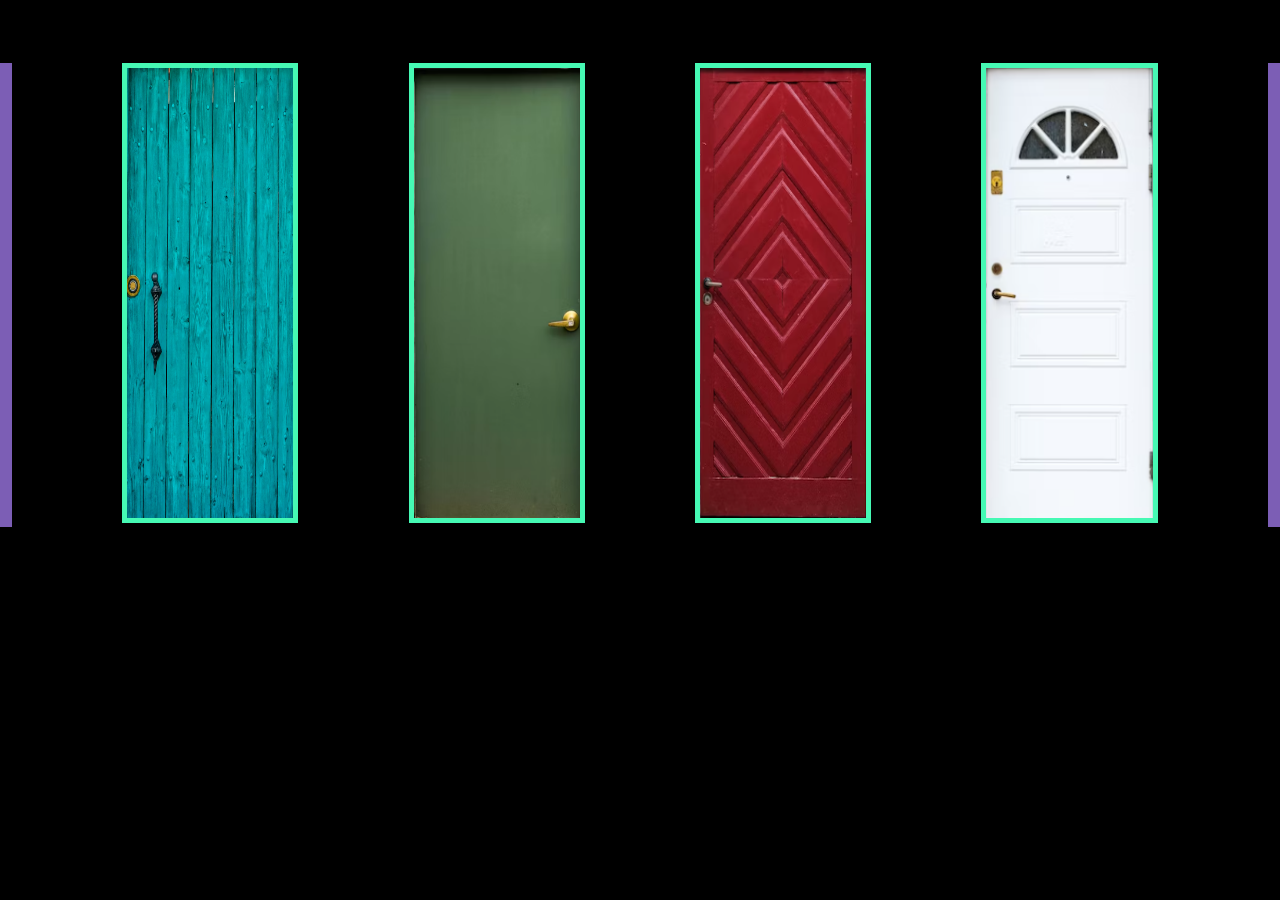
==== about.html @ 72659ff2 "Added images to home page" ====
<!DOCTYPE html>
<html lang="en">
<head>
    <meta charset="UTF-8">
    <meta http-equiv="X-UA-Compatible" content="IE=edge">
    <meta name="viewport" content="width=device-width, initial-scale=1.0">
    <link rel="stylesheet" href="style.css">
    <title>About Me</title>
</head>
<body>
    <div class="aboutboxes">
        <div class="abox1">

        </div>
    <div class="abox2">
            
        </div>
        <div class="abox3">

        </div>
    <div class="abox4">
                        
        </div>
    </div>
    <div class="doors">
        <div class="door1">
          <a href="personal.html">
            <img src="images/blue-door.png" alt="Blue Door">
          </a> 
        </div>
        <div class="door2">
          <a href="english.html">
            <img src="images/Green-door.png" alt="Green Door">
          </a>
        </div>
        <div class="door3">
          <a href="Web1.html">
            <img src="images/red-door.png" alt="Red Door">
          </a>
        </div>
        <div class="door4">
          <a href="web2.html">
            <img src="images/white-door.png" alt="White Door">
          </a>
        </div>
      </div>
</body>
</html>
---- style.css ----
body{
    background-color: black;   
    margin: 0%;
    border-left: #7C5EB5 solid 1vw;
    border-right: #7C5EB5 solid 1vw;
}
.indexboxes{
    flex-wrap: wrap;
    display: flex;
    margin-top: 3%;
    margin-left: 5%;
    font-family:'Trebuchet MS', 'Lucida Sans Unicode', 'Lucida Grande', 'Lucida Sans', Arial, sans-serif;
}
.ibox1{
    font-size: 3vh;
    padding-left: 3%;
    padding-right: 2%;
    margin-bottom: 5%;
    background-color: #31FFAF;
    width: 45%;
}
.box1-2{
    display: flex;
}
.ibox2{
    width: 45%;   
    flex-wrap: wrap;
    display: flex;
}
.ibox2 img{
    flex-wrap: wrap;
    display: flex;
    height: 25vh;
    width: 22vw;
    margin-left: 25%;
}
.ibox3{
    font-size: 3vh;
    padding-left: 3%;
    padding-right: 2%;
    margin-bottom: 5%;
    background-color: #31FFAF;
    width: 45%;
    height: 30vh;

}
.box3-4{
display: flex;
}
.ibox4{
    width: 45%;
    flex-wrap: wrap;
    display: flex;
}
.ibox4 img{
    flex-wrap: wrap;
    display: flex;
    height: 30vh;
    width: 22vw;
    margin-left: 25%;
}
.ibox5{
    width: 45%;
    font-size: 3vh;
    padding-left: 3%;
    padding-right: 2%;
    margin-bottom: 5%;
    background-color: #31FFAF;
    height: 25vh;
}
.box5-6{
    display: flex;
}
.ibox6{
    width: 45%;   
    flex-wrap: wrap;
    display: flex;
}
.ibox6 img{
    flex-wrap: wrap;
    display: flex;
    height: 25vh;
    width: 22vw;
    margin-left: 25%;
}
header{
    color: #46f9b4;
    background-image: url(/images/hero1.jpg);
    text-align: center;
    padding: 15%;
    background-position: center;
    background-size: cover;
    font-size: 5vh;
    font-family:'Trebuchet MS', 'Lucida Sans Unicode', 'Lucida Grande', 'Lucida Sans', Arial, sans-serif;
    text-shadow: #7C5EB5 10px 10px 25px;
}
.otherboxes{
    margin-top: 3%;
    flex-direction: row;
    flex-wrap: wrap;
    display: flex;
    justify-content: space-evenly;
    text-align: center;
    color: #46f9b4;
}
.pick{
    background-color: #4A50AB;
    font-size: 3vh;
    width: 25%;
}
.toggle{
    background-color: #4A50AB;
    font-size: 3vh;
    width: 25%;
}
.End{
    background-color: #4A50AB;
    width: 25%;
}
.End:hover{
    background-color: #575ec1;
}
.End a{
    color: #46f9b4;
    text-decoration: none;
    font-size: 3vh;
    text-align: center;
}
.doors{
    flex-direction: row;
    flex-wrap: wrap;
    display: flex;
    justify-content: space-evenly;
    margin-top: 5%;
}
.doors img{
    border: #46f9b4 solid 5px;
    width: 13vw;
    height: 50vh;
}
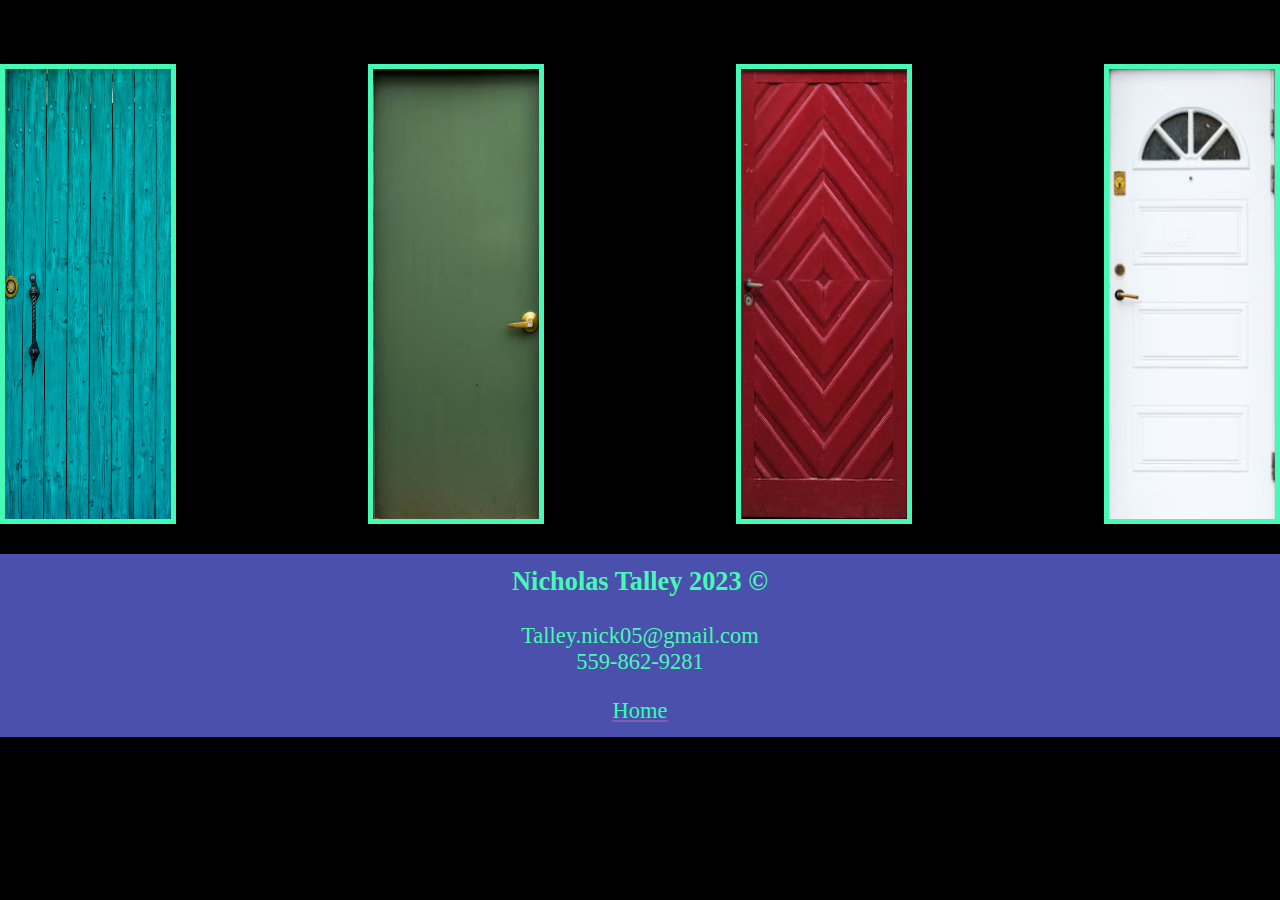
==== commit 5e477691: "Added content and footers" ====
--- a/about.html
+++ b/about.html
@@ -24,7 +24,7 @@
     </div>
     <div class="doors">
         <div class="door1">
-          <a href="personal.html">
+          <a href="resume.html">
             <img src="images/blue-door.png" alt="Blue Door">
           </a> 
         </div>
@@ -44,5 +44,11 @@
           </a>
         </div>
       </div>
+      <footer>
+        <h3>Nicholas Talley 2023 &copy</h3>
+        <p>Talley.nick05@gmail.com <br>
+          559-862-9281</p>
+        <a href="index.html">Home</a>
+      </footer>
 </body>
 </html>--- a/style.css
+++ b/style.css
@@ -1,17 +1,103 @@
 body{
     background-color: black;   
     margin: 0%;
-    border-left: #7C5EB5 solid 1vw;
-    border-right: #7C5EB5 solid 1vw;
+}
+#particles-js{
+     z-index: -1;
+    position: fixed;
+    top: 0;
+    left: 0;
+    height: 100%;
+    width: 100%;
 }
 .indexboxes{
     flex-wrap: wrap;
     display: flex;
     margin-top: 3%;
-    margin-left: 5%;
     font-family:'Trebuchet MS', 'Lucida Sans Unicode', 'Lucida Grande', 'Lucida Sans', Arial, sans-serif;
 }
 .ibox1{
+    font-size: 6vh;
+    padding-left: 3vw;
+    padding-right: 2vw;
+    margin-bottom: 5%;
+    background-color: #31FFAF;
+    width: 45vw;
+}
+.box1-2{
+    max-height: 40%;
+    display: flex;
+}
+.ibox2{
+    width: 45%;   
+    flex-wrap: wrap;
+    display: flex;
+}
+.ibox2 img{
+    flex-wrap: wrap;
+    display: flex;
+    width: 30vw;
+    margin-left: 8vw;
+    margin-bottom:10%;
+}
+.ibox3{
+    font-size: 4vh;
+    padding-left: 3vw;
+    padding-right: 2vw;
+    margin-bottom: 5%;
+    background-color: #31FFAF;
+    width: 45vw;
+
+}
+.box3-4{
+display: flex;
+height: 40%;
+}
+.ibox4{
+    width: 45%;
+    flex-wrap: wrap;
+    display: flex;
+}
+.ibox4 img{
+    margin-bottom:10% ;
+    flex-wrap: wrap;
+    display: flex;
+    width: 30vw;
+    margin-left: 8vw;
+}
+.ibox5{
+    width: 45vw;
+    font-size: 4.5vh;
+    padding-left: 3vw;
+    padding-right: 2vw;
+    margin-bottom: 5%;
+    background-color: #31FFAF;
+    width: 45vw;
+}
+.box5-6{
+    display: flex;
+    height: 40%;
+}
+.ibox6{
+    width: 45%;   
+    flex-wrap: wrap;
+    display: flex;
+}
+.ibox6 img{
+    margin-bottom:10% ;
+    flex-wrap: wrap;
+    display: flex;
+    width: 30vw;
+    margin-left: 8vw;
+}
+.englishboxes{
+    flex-wrap: wrap;
+    display: flex;
+    margin-top: 3%;
+    font-family:'Trebuchet MS', 'Lucida Sans Unicode', 'Lucida Grande', 'Lucida Sans', Arial, sans-serif;
+}
+.egbox1{
+    padding-top: 1%;
     font-size: 3vh;
     padding-left: 3%;
     padding-right: 2%;
@@ -19,75 +105,27 @@
     background-color: #31FFAF;
     width: 45%;
 }
-.box1-2{
-    display: flex;
-}
-.ibox2{
+.eg1-2{
+    display: flex;
+    height: 40%;
+}
+.egbox2{
     width: 45%;   
     flex-wrap: wrap;
     display: flex;
 }
-.ibox2 img{
-    flex-wrap: wrap;
-    display: flex;
-    height: 25vh;
-    width: 22vw;
-    margin-left: 25%;
-}
-.ibox3{
-    font-size: 3vh;
-    padding-left: 3%;
-    padding-right: 2%;
-    margin-bottom: 5%;
-    background-color: #31FFAF;
+.egbox2 img{
+    flex-wrap: wrap;
+    display: flex;
     width: 45%;
-    height: 30vh;
-
-}
-.box3-4{
-display: flex;
-}
-.ibox4{
-    width: 45%;
-    flex-wrap: wrap;
-    display: flex;
-}
-.ibox4 img{
-    flex-wrap: wrap;
-    display: flex;
-    height: 30vh;
-    width: 22vw;
-    margin-left: 25%;
-}
-.ibox5{
-    width: 45%;
-    font-size: 3vh;
-    padding-left: 3%;
-    padding-right: 2%;
-    margin-bottom: 5%;
-    background-color: #31FFAF;
-    height: 25vh;
-}
-.box5-6{
-    display: flex;
-}
-.ibox6{
-    width: 45%;   
-    flex-wrap: wrap;
-    display: flex;
-}
-.ibox6 img{
-    flex-wrap: wrap;
-    display: flex;
-    height: 25vh;
-    width: 22vw;
-    margin-left: 25%;
-}
-header{
+    margin-left: 6.3vw;
+}
+.header1{
     color: #46f9b4;
     background-image: url(/images/hero1.jpg);
     text-align: center;
     padding: 15%;
+    height: 45vh;
     background-position: center;
     background-size: cover;
     font-size: 5vh;
@@ -99,9 +137,10 @@
     flex-direction: row;
     flex-wrap: wrap;
     display: flex;
-    justify-content: space-evenly;
-    text-align: center;
-    color: #46f9b4;
+    justify-content: space-between;
+    text-align: center;
+    color: #46f9b4;
+    font-family:'Trebuchet MS', 'Lucida Sans Unicode', 'Lucida Grande', 'Lucida Sans', Arial, sans-serif;
 }
 .pick{
     background-color: #4A50AB;
@@ -130,11 +169,33 @@
     flex-direction: row;
     flex-wrap: wrap;
     display: flex;
-    justify-content: space-evenly;
+    justify-content: space-between;
     margin-top: 5%;
 }
 .doors img{
     border: #46f9b4 solid 5px;
     width: 13vw;
     height: 50vh;
+}
+.all{
+    width: 87.5%;
+    margin-left: 6.25%;
+}
+footer{
+    background-color: #4A50AB;
+    padding-bottom: 1%;
+    margin-top: 2%;
+    color: #46f9b4;
+    font-size: 2.5vh;
+    text-align: center;
+}
+footer h3{
+    padding-top: 1%;
+}
+footer a{
+    text-decoration: underline #7C5EB5;
+    color: #31FFAF;
+}
+footer a:hover{
+    color: #b4ffe2;
 }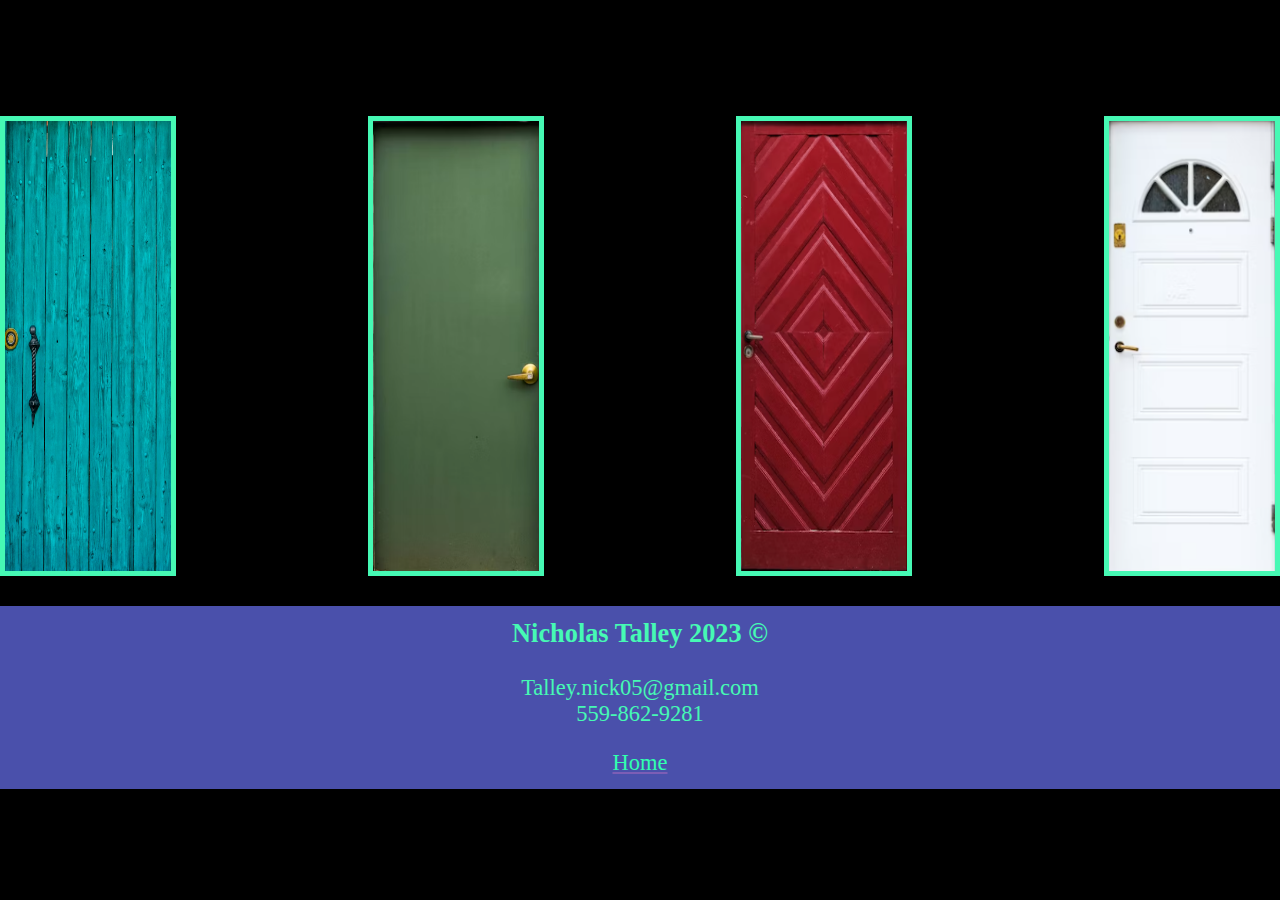
==== commit 34b16efc: "Added more html to most pages" ====
--- a/about.html
+++ b/about.html
@@ -9,19 +9,23 @@
 </head>
 <body>
     <div class="aboutboxes">
+      <div class="a1-2">
         <div class="abox1">
-
+          <p></p>
         </div>
     <div class="abox2">
-            
+            <img src="" alt="">
         </div>
+      </div>
+      <div class="a3-4">
         <div class="abox3">
-
+          <img src="" alt="">
         </div>
     <div class="abox4">
-                        
+          <p></p>    
         </div>
     </div>
+  </div>
     <div class="doors">
         <div class="door1">
           <a href="resume.html">
--- a/style.css
+++ b/style.css
@@ -10,7 +10,7 @@
     height: 100%;
     width: 100%;
 }
-.indexboxes{
+.indexboxes{ 
     flex-wrap: wrap;
     display: flex;
     margin-top: 3%;
@@ -121,6 +121,7 @@
     margin-left: 6.3vw;
 }
 .header1{
+    opacity: .9;
     color: #46f9b4;
     background-image: url(/images/hero1.jpg);
     text-align: center;
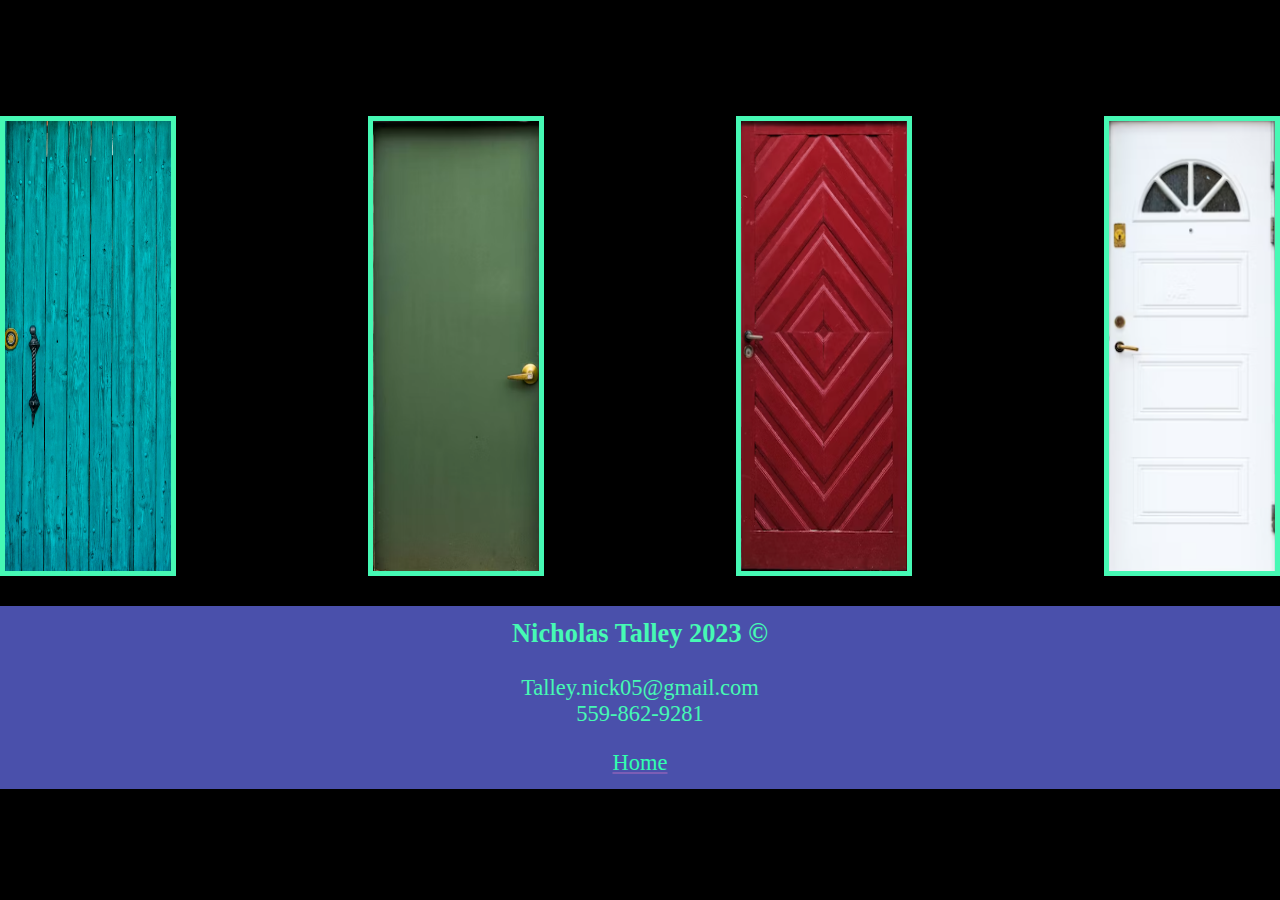
==== commit c2c479e1: "Added background effects to all pages" ====
--- a/about.html
+++ b/about.html
@@ -5,9 +5,11 @@
     <meta http-equiv="X-UA-Compatible" content="IE=edge">
     <meta name="viewport" content="width=device-width, initial-scale=1.0">
     <link rel="stylesheet" href="style.css">
+    <script src="https://cdn.jsdelivr.net/particles.js/2.0.0/particles.min.js"></script>
     <title>About Me</title>
 </head>
 <body>
+  <div id="particles-js"></div>
     <div class="aboutboxes">
       <div class="a1-2">
         <div class="abox1">
@@ -54,5 +56,6 @@
           559-862-9281</p>
         <a href="index.html">Home</a>
       </footer>
+      <script src="app.js"></script>
 </body>
 </html>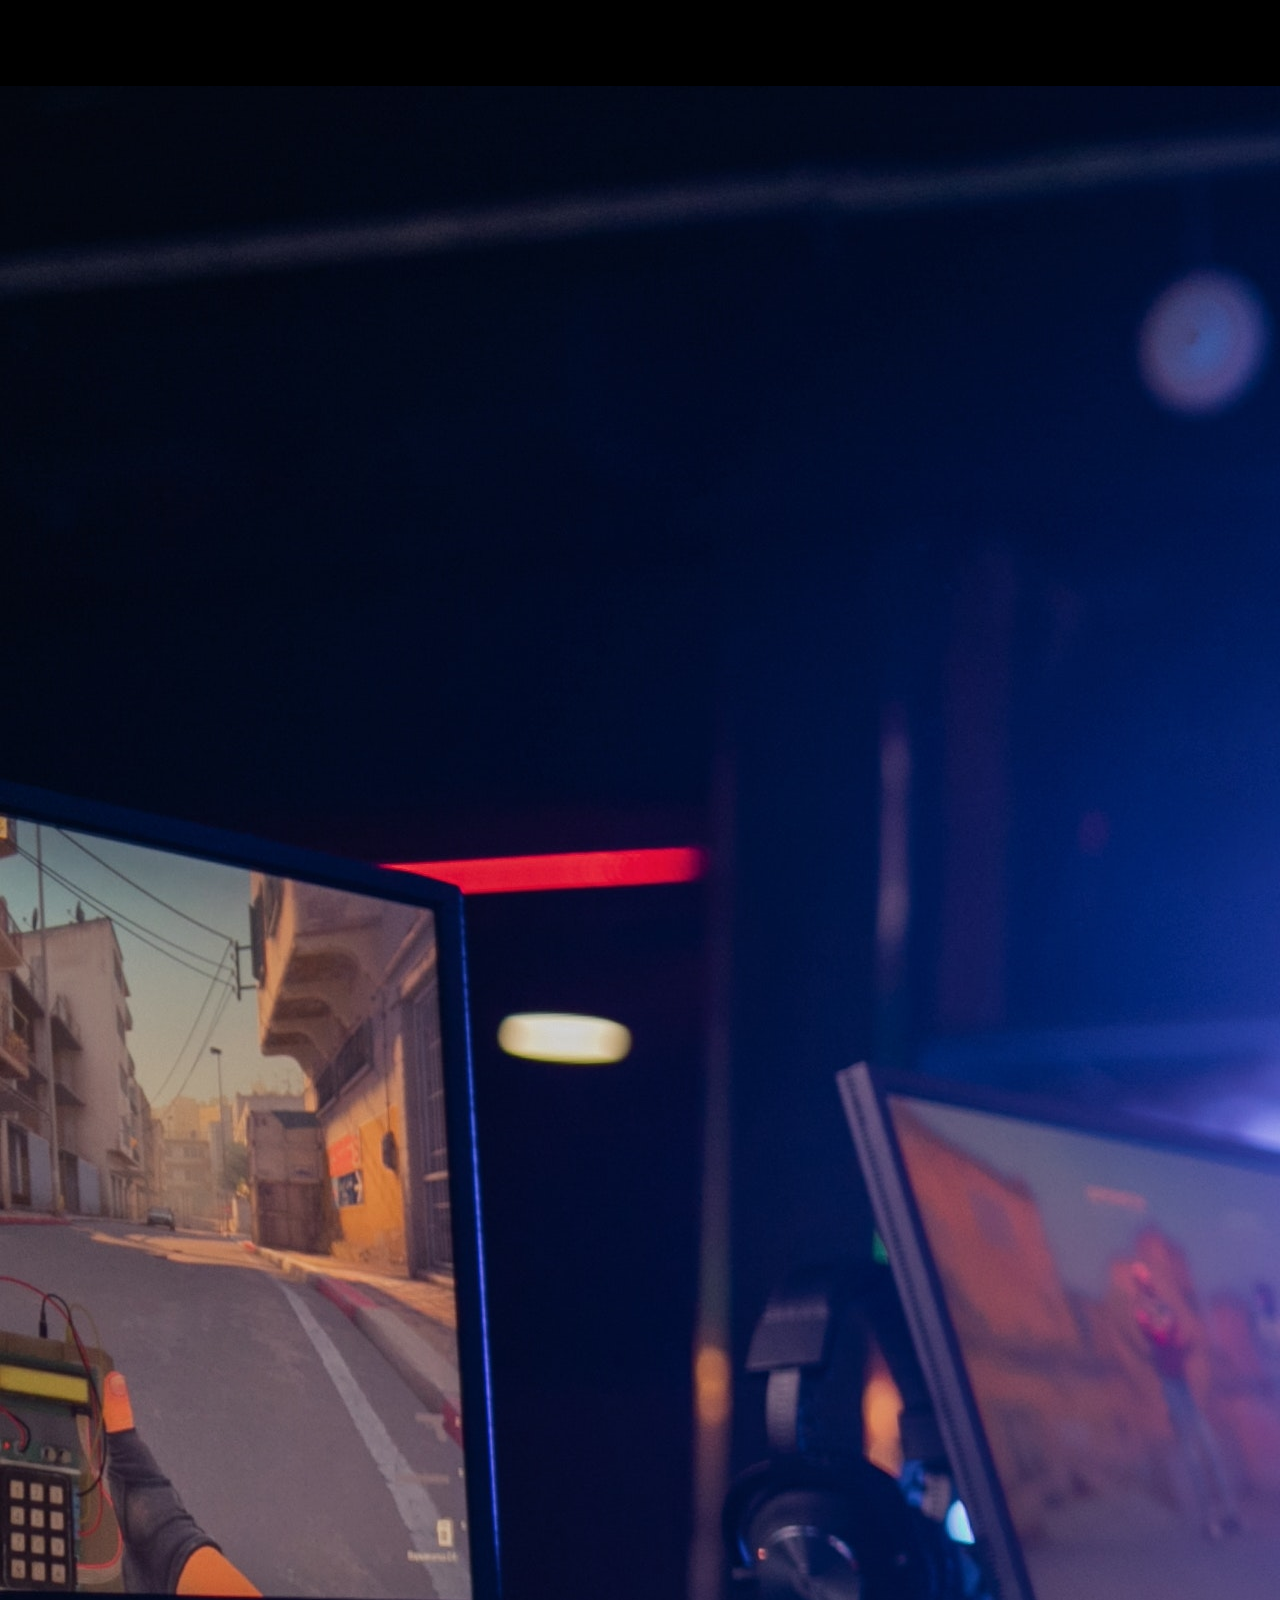
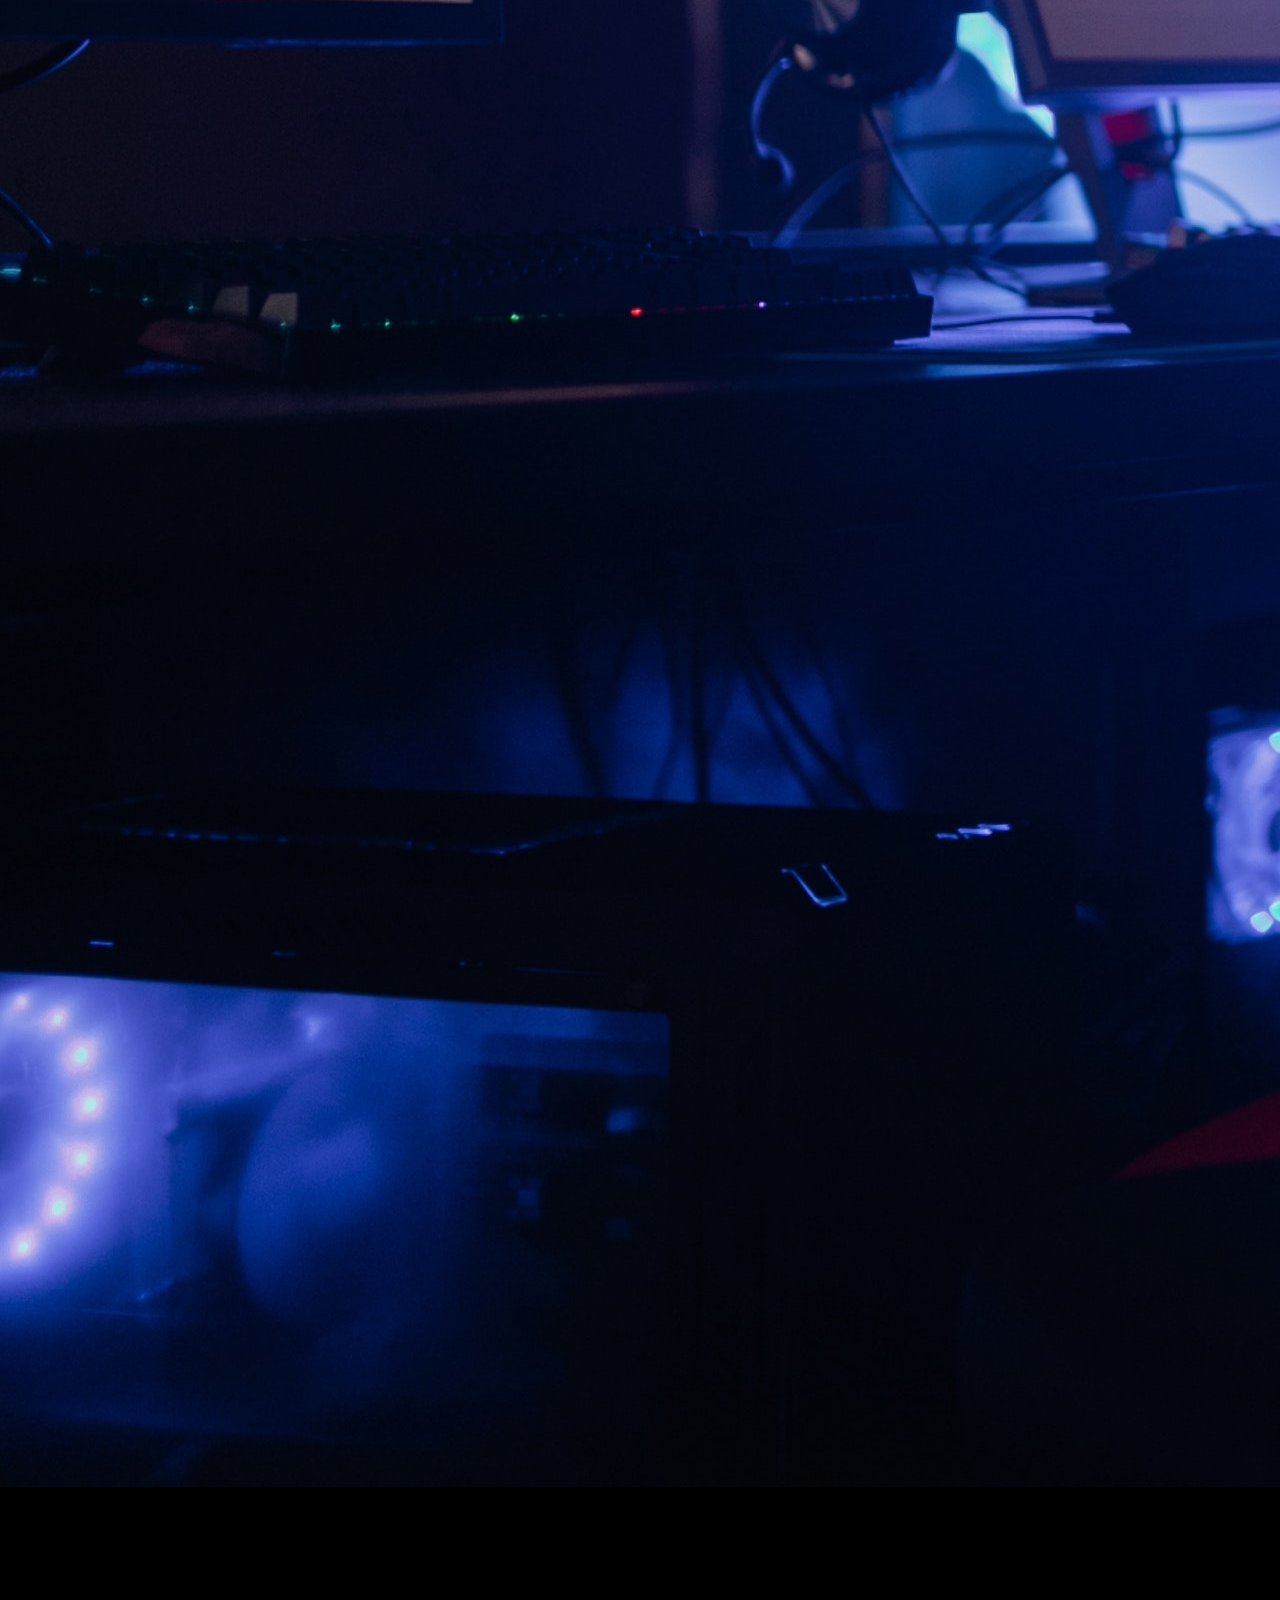
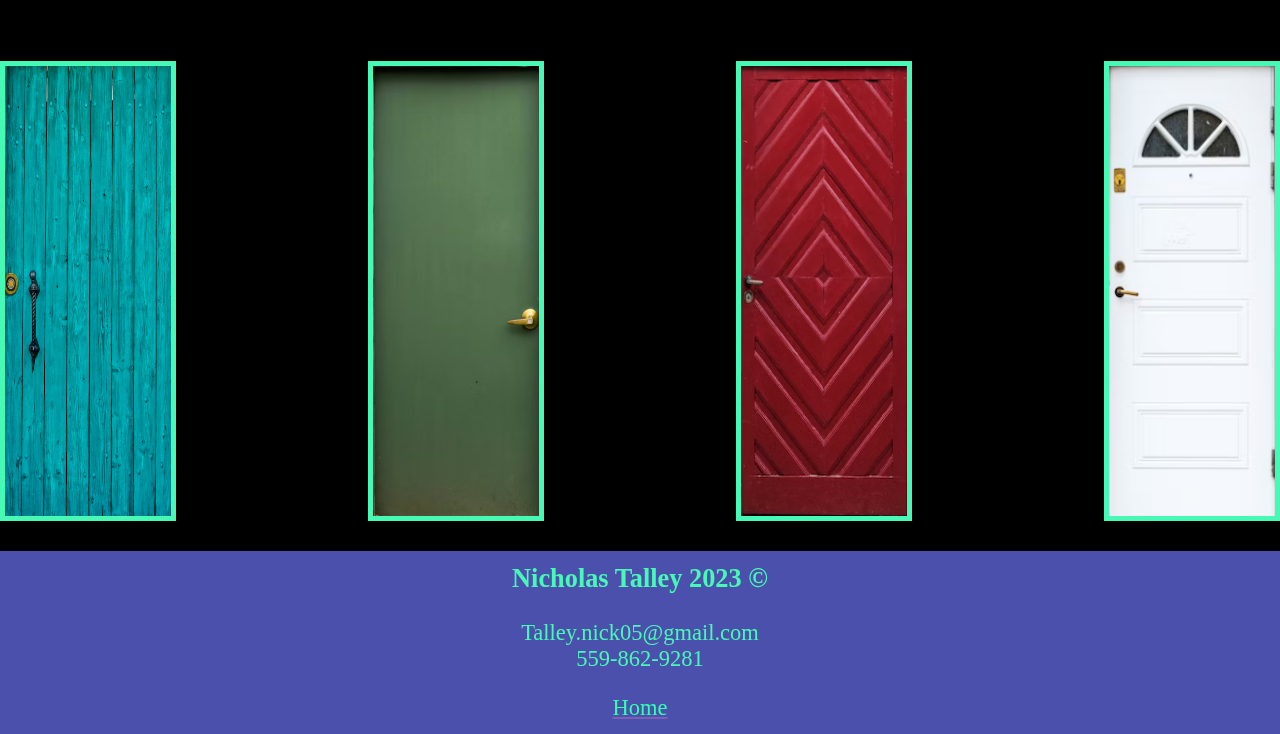
==== commit 2c6eae23: "Added text and pictures" ====
--- a/about.html
+++ b/about.html
@@ -1,61 +1,82 @@
 <!DOCTYPE html>
 <html lang="en">
-<head>
-    <meta charset="UTF-8">
-    <meta http-equiv="X-UA-Compatible" content="IE=edge">
-    <meta name="viewport" content="width=device-width, initial-scale=1.0">
-    <link rel="stylesheet" href="style.css">
+  <head>
+    <meta charset="UTF-8" />
+    <meta http-equiv="X-UA-Compatible" content="IE=edge" />
+    <meta name="viewport" content="width=device-width, initial-scale=1.0" />
+    <link rel="stylesheet" href="style.css" />
     <script src="https://cdn.jsdelivr.net/particles.js/2.0.0/particles.min.js"></script>
     <title>About Me</title>
-</head>
-<body>
-  <div id="particles-js"></div>
+  </head>
+  <body>
+    <div id="particles-js"></div>
     <div class="aboutboxes">
       <div class="a1-2">
         <div class="abox1">
-          <p></p>
+          <p>
+            Hobbies: In my spare time I like to play video games and relax at
+            home. I play a variety of game genres from platformers, FPS, and
+            adventure games. This hobby has played a big part in my life and has
+            inspired me to pursue it as a career. For as long as I could
+            remember I have wanted to work in game development in some way. This
+            could be programming, working on the art for them or even doing the
+            music.
+          </p>
         </div>
-    <div class="abox2">
-            <img src="" alt="">
+        <div class="abox2">
+          <img src="/images/gaming.jpg" alt="" />
         </div>
       </div>
       <div class="a3-4">
         <div class="abox3">
-          <img src="" alt="">
+          <img src="" alt="" />
         </div>
-    <div class="abox4">
-          <p></p>    
-        </div>
-    </div>
-  </div>
-    <div class="doors">
-        <div class="door1">
-          <a href="resume.html">
-            <img src="images/blue-door.png" alt="Blue Door">
-          </a> 
-        </div>
-        <div class="door2">
-          <a href="english.html">
-            <img src="images/Green-door.png" alt="Green Door">
-          </a>
-        </div>
-        <div class="door3">
-          <a href="Web1.html">
-            <img src="images/red-door.png" alt="Red Door">
-          </a>
-        </div>
-        <div class="door4">
-          <a href="web2.html">
-            <img src="images/white-door.png" alt="White Door">
-          </a>
+        <div class="abox4">
+          <p>
+            Other interests: Along with playing video games, I also enjoy
+            comics, art, and music. I have always been a fan of comic books and
+            most superhero media, including games, movies, and the books
+            themselves. As for art, I enjoy making pixel art and pencil drawing
+            in my free time. One of my favorite pieces can be seen on the right.
+            More of my art can be seen on the personal projects page using this
+            link here. Aside from comics and art, I also make music at times. I
+            tend to focus on other hobbies more than music, because I tend to
+            make it when I have nothing else to do. With that being said, I
+            still enjoy all of these interests and hobbies.
+          </p>
         </div>
       </div>
-      <footer>
-        <h3>Nicholas Talley 2023 &copy</h3>
-        <p>Talley.nick05@gmail.com <br>
-          559-862-9281</p>
-        <a href="index.html">Home</a>
-      </footer>
-      <script src="app.js"></script>
-</body>
-</html>+    </div>
+    <div class="doors">
+      <div class="door1">
+        <a href="resume.html">
+          <img src="images/blue-door.png" alt="Blue Door" />
+        </a>
+      </div>
+      <div class="door2">
+        <a href="english.html">
+          <img src="images/Green-door.png" alt="Green Door" />
+        </a>
+      </div>
+      <div class="door3">
+        <a href="Web1.html">
+          <img src="images/red-door.png" alt="Red Door" />
+        </a>
+      </div>
+      <div class="door4">
+        <a href="web2.html">
+          <img src="images/white-door.png" alt="White Door" />
+        </a>
+      </div>
+    </div>
+    <footer>
+      <h3>Nicholas Talley 2023 &copy</h3>
+      <p>
+        Talley.nick05@gmail.com <br />
+        559-862-9281
+      </p>
+      <a href="index.html">Home</a>
+    </footer>
+    <script src="app.js"></script>
+  </body>
+</html>
--- a/style.css
+++ b/style.css
@@ -39,6 +39,7 @@
     width: 30vw;
     margin-left: 8vw;
     margin-bottom:10%;
+    border: solid #575ec1 2px;
 }
 .ibox3{
     font-size: 4vh;
@@ -64,6 +65,7 @@
     display: flex;
     width: 30vw;
     margin-left: 8vw;
+    border: solid #575ec1 2px;
 }
 .ibox5{
     width: 45vw;
@@ -89,13 +91,14 @@
     display: flex;
     width: 30vw;
     margin-left: 8vw;
+    border: solid #575ec1 2px;
 }
 .englishboxes{
-    flex-wrap: wrap;
-    display: flex;
-    margin-top: 3%;
-    font-family:'Trebuchet MS', 'Lucida Sans Unicode', 'Lucida Grande', 'Lucida Sans', Arial, sans-serif;
-}
+        flex-wrap: wrap;
+        display: flex;
+        margin-top: 3%;
+        font-family:'Trebuchet MS', 'Lucida Sans Unicode', 'Lucida Grande', 'Lucida Sans', Arial, sans-serif;
+    }
 .egbox1{
     padding-top: 1%;
     font-size: 3vh;
@@ -115,15 +118,269 @@
     display: flex;
 }
 .egbox2 img{
-    flex-wrap: wrap;
-    display: flex;
-    width: 45%;
-    margin-left: 6.3vw;
+    margin-bottom:10% ;
+    flex-wrap: wrap;
+    display: flex;
+    width: 35vw;
+    margin-left: 21%;
+    border: #575ec1 solid 3px;
+}
+.egbox3{
+    font-size: 3vh;
+    padding-left: 3%;
+    padding-right: 2%;
+    margin-bottom: 5%;
+    background-color: #31FFAF;
+    width: 45%;
+}
+.egbox4{
+    width: 45%;
+    flex-wrap: wrap;
+    display: flex;
+}
+.egbox4 img{
+    margin-bottom:10% ;
+    flex-wrap: wrap;
+    display: flex;
+    width: 35vw;
+    margin-left: 21%;
+    border: #575ec1 solid 3px;
+}
+.w1box1{
+   font-size: 3vh;
+   padding-left: 3vw;
+   padding-right: 2vw;
+   margin-bottom: 5%;
+   background-color: #31FFAF;
+   width: 45%;
+}
+.w11-2{
+    margin-top:5% ;
+    display: flex;
+    flex-wrap: wrap;
+    height: 40%;
+}
+.w1box2{
+    width: 45%;
+    flex-wrap: wrap;
+    display: flex;
+}
+.w1box2 img{
+    width: 35vw;
+    margin-bottom:10% ;
+    flex-wrap: wrap;
+    display: flex;
+    margin-left: 19%;
+    border: #575ec1 solid 5px;
+}
+.w13-4{
+    display: flex;
+    flex-wrap: wrap;
+    height: 40%;
+}
+.w1box3{
+   font-size: 2.5vh;
+   padding-left: 3vw;
+   padding-right: 2vw;
+   margin-bottom: 5%;
+   background-color: #31FFAF;
+   width: 45%;
+}
+.w1box4{
+    width: 45%;
+    flex-wrap: wrap;
+    display: flex;
+}
+.w1box4 img{
+    width: 35vw;
+    margin-bottom:10% ;
+    flex-wrap: wrap;
+    display: flex;
+    margin-left: 19%;
+    border: #575ec1 solid 5px;
+}
+.w2box1{
+    font-size: 2.5vh;
+    padding-left: 3vw;
+    padding-right: 2vw;
+    margin-bottom: 5%;
+    background-color: #31FFAF;
+    width: 45%;
+ }
+ .w21-2{
+     margin-top:5% ;
+     display: flex;
+     flex-wrap: wrap;
+     height: 40%;
+ }
+ .w2box2{
+     width: 45%;
+     flex-wrap: wrap;
+     display: flex;
+ }
+ .w2box2 img{
+     width: 35vw;
+     margin-bottom:10% ;
+     flex-wrap: wrap;
+     display: flex;
+     margin-left: 19%;
+     border: #575ec1 solid 3px;
+ }
+ .w23-4{
+     display: flex;
+     flex-wrap: wrap;
+     height: 40%;
+ }
+ .w2box3{
+    font-size: 2.5vh;
+    padding-left: 3vw;
+    padding-right: 2vw;
+    margin-bottom: 5%;
+    background-color: #31FFAF;
+    width: 45%;
+}
+.w2box4{
+    width: 45%;
+    flex-wrap: wrap;
+    display: flex;
+}
+.w2box4 img{
+    margin-bottom:10% ;
+    flex-wrap: wrap;
+    display: flex;
+    width: 35vw;
+    margin-left: 19%;
+    border: #575ec1 solid 3px;
+}
+.pbox1{
+    padding-top: 1%;
+    font-size: 3.6vh;
+    padding-left: 3%;
+    padding-right: 2%;
+    margin-bottom: 5%;
+    background-color: #31FFAF;
+    width: 45%;
+}
+.p1-2{
+    margin-top: 5%;
+    display: flex;
+    height: 40%;
+}
+.pbox2{
+    width: 45%;   
+    flex-wrap: wrap;
+    display: flex;
+}
+.pbox2 img{
+    margin-bottom:10% ;
+    flex-wrap: wrap;
+    display: flex;
+    width: 30vw;
+    margin-left: 34.5%;
+    border: #575ec1 solid 3px;
+}
+.p3-4{
+    display: flex;
+    height: 40%;
+}
+.pbox3{
+    font-size: 4vh;
+    padding-left: 3%;
+    padding-right: 2%;
+    margin-bottom: 5%;
+    background-color: #31FFAF;
+    width: 45%;
+}
+.pbox4{
+    width: 45%;
+    flex-wrap: wrap;
+    display: flex;
+}
+.pbox4 img{
+    margin-bottom:10% ;
+    flex-wrap: wrap;
+    display: flex;
+    width: 30vw;
+    margin-left: 34.5%;
+    border: #575ec1 solid 3px;
 }
 .header1{
+    background-attachment: fixed;
     opacity: .9;
     color: #46f9b4;
     background-image: url(/images/hero1.jpg);
+    text-align: center;
+    padding: 15%;
+    height: 45vh;
+    background-position: center;
+    background-size: cover;
+    font-size: 5vh;
+    font-family:'Trebuchet MS', 'Lucida Sans Unicode', 'Lucida Grande', 'Lucida Sans', Arial, sans-serif;
+    text-shadow: #7C5EB5 10px 10px 25px;
+}
+.herotext{
+    background-color: rgba(0,0,0,0.3);}
+.rhero{
+    background-attachment: fixed;
+    background-image: url(/images/resumehero.jpg);
+    opacity: .9;
+    color: #46f9b4;
+    text-align: center;
+    padding: 15%;
+    height: 45vh;
+    background-position: center;
+    background-size: cover;
+    font-size: 5vh;
+    font-family:'Trebuchet MS', 'Lucida Sans Unicode', 'Lucida Grande', 'Lucida Sans', Arial, sans-serif;
+    text-shadow: #7C5EB5 10px 10px 25px;
+}
+.w2hero{
+    background-attachment: fixed;
+    background-image: url(/images/web2hero.jpg);
+    opacity: .9;
+    color: #46f9b4;
+    text-align: center;
+    padding: 15%;
+    height: 45vh;
+    background-position: center;
+    background-size: cover;
+    font-size: 15vh;
+    font-family:'Trebuchet MS', 'Lucida Sans Unicode', 'Lucida Grande', 'Lucida Sans', Arial, sans-serif;
+    text-shadow: 10px 10px 25px;
+}
+.phero{
+    background-attachment: fixed;
+    background-image: url(/images/pehero.jpg);
+    opacity: .9;
+    color: #46f9b4;
+    text-align: center;
+    padding: 15%;
+    height: 45vh;
+    background-position: center;
+    background-size: cover;
+    font-size: 5vh;
+    font-family:'Trebuchet MS', 'Lucida Sans Unicode', 'Lucida Grande', 'Lucida Sans', Arial, sans-serif;
+    text-shadow: #7C5EB5 10px 10px 25px;
+}
+.eghero{
+    background-attachment: fixed;
+    background-image: url(/images/writinghero.jpg);
+    opacity: .9;
+    color: #46f9b4;
+    text-align: center;
+    padding: 15%;
+    height: 45vh;
+    background-position: center;
+    background-size: cover;
+    font-size: 5vh;
+    font-family:'Trebuchet MS', 'Lucida Sans Unicode', 'Lucida Grande', 'Lucida Sans', Arial, sans-serif;
+    text-shadow: #7C5EB5 10px 10px 25px;
+}
+.w1hero{
+    background-attachment: fixed;
+    background-image: url(/images/web1hero.jpg);
+    opacity: .9;
+    color: #46f9b4;
     text-align: center;
     padding: 15%;
     height: 45vh;
@@ -173,11 +430,17 @@
     justify-content: space-between;
     margin-top: 5%;
 }
+
 .doors img{
     border: #46f9b4 solid 5px;
     width: 13vw;
     height: 50vh;
 }
+.egdoors img{
+    border: #46f9b4 solid 5px;
+    width: 13vw;
+    height: 50vh;
+}
 .all{
     width: 87.5%;
     margin-left: 6.25%;
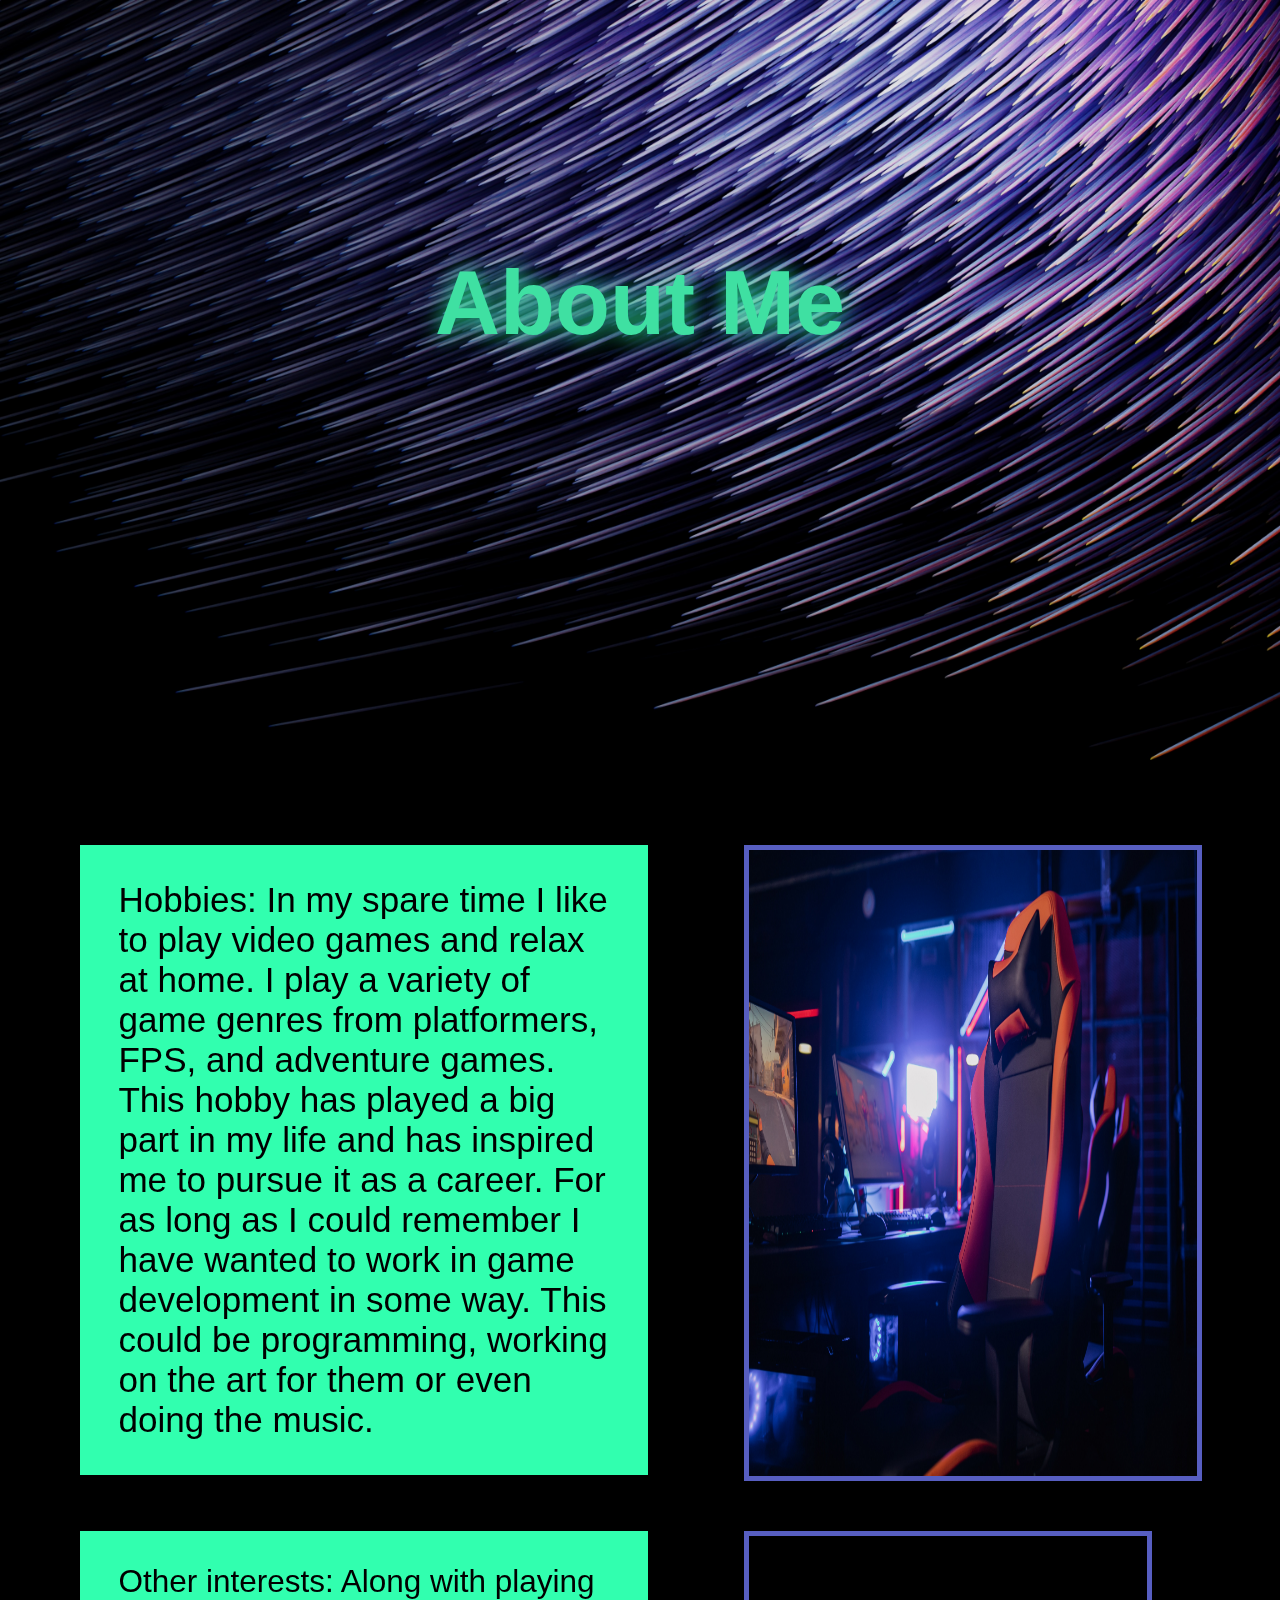
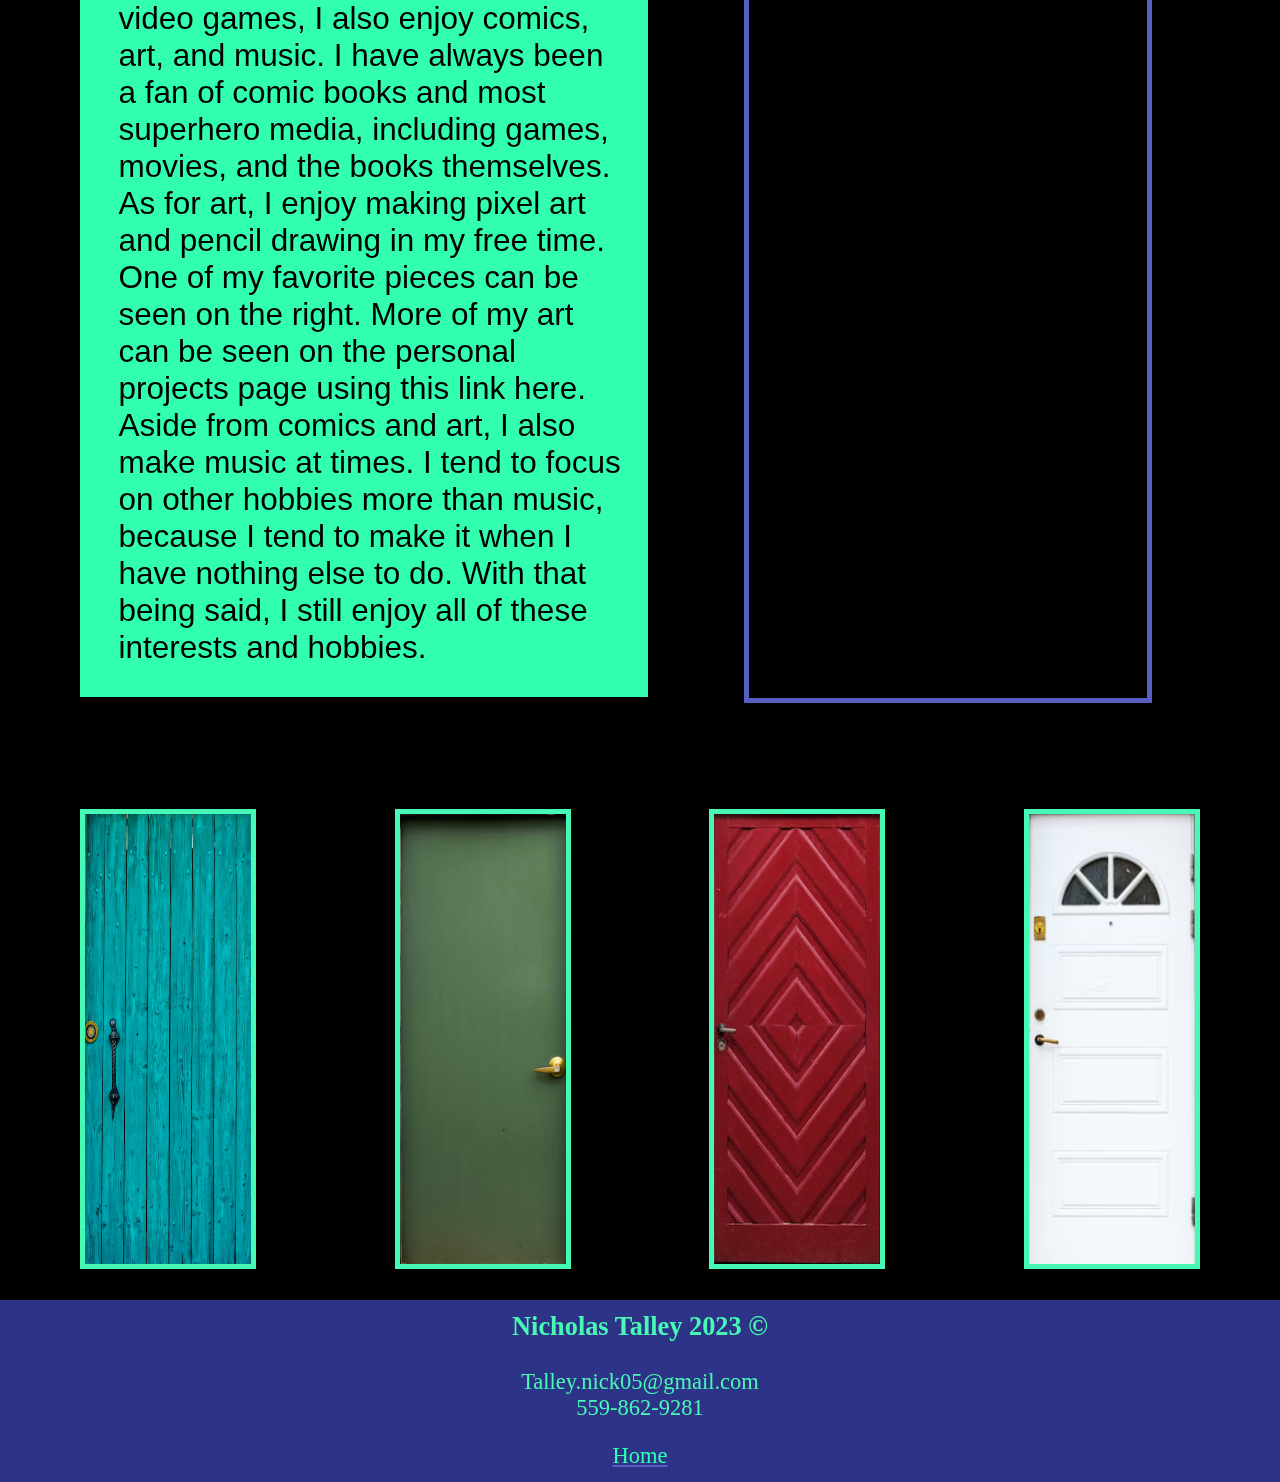
==== commit 2a55e2b4: "Added css and images to about" ====
--- a/about.html
+++ b/about.html
@@ -9,7 +9,12 @@
     <title>About Me</title>
   </head>
   <body>
+    <header>
+      <div class="ahero">
+      <h1>About Me</h1>
+      </div>
     <div id="particles-js"></div>
+    <div class="all">
     <div class="aboutboxes">
       <div class="a1-2">
         <div class="abox1">
@@ -29,9 +34,6 @@
       </div>
       <div class="a3-4">
         <div class="abox3">
-          <img src="" alt="" />
-        </div>
-        <div class="abox4">
           <p>
             Other interests: Along with playing video games, I also enjoy
             comics, art, and music. I have always been a fan of comic books and
@@ -43,7 +45,10 @@
             tend to focus on other hobbies more than music, because I tend to
             make it when I have nothing else to do. With that being said, I
             still enjoy all of these interests and hobbies.
-          </p>
+          </p>        
+        </div>
+        <div class="abox4">
+          <img src="/images/Comics.jpg" alt="" />
         </div>
       </div>
     </div>
@@ -69,6 +74,7 @@
         </a>
       </div>
     </div>
+    </div>
     <footer>
       <h3>Nicholas Talley 2023 &copy</h3>
       <p>
--- a/style.css
+++ b/style.css
@@ -146,6 +146,140 @@
     margin-left: 21%;
     border: #575ec1 solid 3px;
 }
+.aboutboxes{
+    font-family:'Trebuchet MS', 'Lucida Sans Unicode', 'Lucida Grande', 'Lucida Sans', Arial, sans-serif;
+}
+.abox1{
+    font-size: 3.9vh;
+    padding-left: 3vw;
+    padding-right: 2vw;
+    margin-bottom: 5%;
+    background-color: #31FFAF;
+    width: 45%;
+ }
+ .a1-2{
+     margin-top:5% ;
+     display: flex;
+     flex-wrap: wrap;
+     height: 40%;
+ }
+ .abox2{
+     width: 45%;
+     flex-wrap: wrap;
+     display: flex;
+ }
+ .abox2 img{
+     width: 35vw;
+     margin-bottom:10% ;
+     flex-wrap: wrap;
+     display: flex;
+     margin-left: 19%;
+     border: #575ec1 solid 5px;
+ }
+ .a3-4{
+     display: flex;
+     flex-wrap: wrap;
+     height: 40%;
+ }
+ .abox3{
+    font-size: 3.5vh;
+    padding-left: 3vw;
+    padding-right: 2vw;
+    margin-bottom: 5%;
+    background-color: #31FFAF;
+    width: 45%;
+ }
+ .abox4{
+     width: 45%;
+     flex-wrap: wrap;
+     display: flex;
+ }
+ .abox4 img{
+     width: 35vw;
+     margin-bottom:10% ;
+     flex-wrap: wrap;
+     display: flex;
+     margin-left: 19%;
+     border: #575ec1 solid 5px;
+ }
+ .endboxes{
+    font-family:'Trebuchet MS', 'Lucida Sans Unicode', 'Lucida Grande', 'Lucida Sans', Arial, sans-serif;
+ }
+ .ebox1{
+    font-size: 3.9vh;
+    padding-left: 3vw;
+    padding-right: 2vw;
+    margin-bottom: 5%;
+    background-color: #31FFAF;
+    width: 45%;
+ }
+ .e1-2{
+     margin-top:5% ;
+     display: flex;
+     flex-wrap: wrap;
+     height: 40%;
+ }
+ .ebox2{
+     width: 45%;
+     flex-wrap: wrap;
+     display: flex;
+ }
+ .ebox2 img{
+     width: 35vw;
+     margin-bottom:10% ;
+     flex-wrap: wrap;
+     display: flex;
+     margin-left: 19%;
+     border: #575ec1 solid 5px;
+ }
+ .e3-4{
+     display: flex;
+     flex-wrap: wrap;
+     height: 40%;
+ }
+ .ebox3{
+    font-size: 3.5vh;
+    padding-left: 3vw;
+    padding-right: 2vw;
+    margin-bottom: 5%;
+    background-color: #31FFAF;
+    width: 45%;
+ }
+ .ebox4{
+     width: 45%;
+     flex-wrap: wrap;
+     display: flex;
+ }
+ .ebox4 img{
+     width: 35vw;
+     margin-bottom:10% ;
+     flex-wrap: wrap;
+     display: flex;
+     margin-left: 19%;
+     border: #575ec1 solid 5px;
+ }
+ .ebox5{
+    font-size: 3.5vh;
+    padding-top: 1%;
+    padding-left: 3vw;
+    padding-right: 2vw;
+    padding-bottom: 4%;
+    margin-bottom: 5%;
+    background-color: #31FFAF;
+    width: 50%;
+    margin-left: 25%;
+    text-align: center;
+ }
+.ebox5 a{
+    text-decoration: none;
+    color: #00043a;
+}
+.ebox5 a:hover{
+    color: #502ed8;
+}
+.web1boxes{
+    font-family:'Trebuchet MS', 'Lucida Sans Unicode', 'Lucida Grande', 'Lucida Sans', Arial, sans-serif;
+}
 .w1box1{
    font-size: 3vh;
    padding-left: 3vw;
@@ -199,6 +333,9 @@
     margin-left: 19%;
     border: #575ec1 solid 5px;
 }
+.web2boxes{
+    font-family:'Trebuchet MS', 'Lucida Sans Unicode', 'Lucida Grande', 'Lucida Sans', Arial, sans-serif;
+}
 .w2box1{
     font-size: 2.5vh;
     padding-left: 3vw;
@@ -252,58 +389,63 @@
     margin-left: 19%;
     border: #575ec1 solid 3px;
 }
+.personalboxes{
+    font-family:'Trebuchet MS', 'Lucida Sans Unicode', 'Lucida Grande', 'Lucida Sans', Arial, sans-serif;
+}
 .pbox1{
     padding-top: 1%;
-    font-size: 3.6vh;
+    font-size: 4.5vh;
     padding-left: 3%;
     padding-right: 2%;
-    margin-bottom: 5%;
     background-color: #31FFAF;
     width: 45%;
 }
 .p1-2{
     margin-top: 5%;
     display: flex;
+    flex-wrap: wrap;
     height: 40%;
+    margin-bottom: 5%;
+    justify-content: space-between;
 }
 .pbox2{
     width: 45%;   
     flex-wrap: wrap;
-    display: flex;
 }
 .pbox2 img{
-    margin-bottom:10% ;
-    flex-wrap: wrap;
-    display: flex;
-    width: 30vw;
-    margin-left: 34.5%;
+    height: 100%;
+    width: 100%;
+    margin-bottom:10% ;
     border: #575ec1 solid 3px;
-}
-.p3-4{
-    display: flex;
-    height: 40%;
-}
-.pbox3{
-    font-size: 4vh;
+    object-fit: cover;
+}.pbox3{
+    padding-top: 1%;
+    font-size: 4.5vh;
     padding-left: 3%;
     padding-right: 2%;
-    margin-bottom: 5%;
-    background-color: #31FFAF;
-    width: 45%;
+    background-color: #31FFAF;
+    width: 45%;
+}
+.p3-4{
+    margin-top: 5%;
+    display: flex;
+    flex-wrap: wrap;
+    height: 40%;
+    margin-bottom: 5%;
+    justify-content: space-between;
 }
 .pbox4{
-    width: 45%;
-    flex-wrap: wrap;
-    display: flex;
+    width: 45%;   
+    flex-wrap: wrap;
 }
 .pbox4 img{
-    margin-bottom:10% ;
-    flex-wrap: wrap;
-    display: flex;
-    width: 30vw;
-    margin-left: 34.5%;
+    height: 100%;
+    width: 100%;
+    margin-bottom:10% ;
     border: #575ec1 solid 3px;
-}
+    object-fit: cover;
+}
+
 .header1{
     background-attachment: fixed;
     opacity: .9;
@@ -317,6 +459,20 @@
     font-size: 5vh;
     font-family:'Trebuchet MS', 'Lucida Sans Unicode', 'Lucida Grande', 'Lucida Sans', Arial, sans-serif;
     text-shadow: #7C5EB5 10px 10px 25px;
+}
+.ahero{
+    background-attachment: fixed;
+    opacity: .9;
+    color: #46f9b4;
+    background-image: url(/images/ahero.jpg);
+    text-align: center;
+    padding: 15%;
+    height: 45vh;
+    background-position: center;
+    background-size: cover;
+    font-size: 5vh;
+    font-family:'Trebuchet MS', 'Lucida Sans Unicode', 'Lucida Grande', 'Lucida Sans', Arial, sans-serif;
+    text-shadow: #31FFAF 1px 1px 25px;
 }
 .herotext{
     background-color: rgba(0,0,0,0.3);}
@@ -375,6 +531,20 @@
     font-size: 5vh;
     font-family:'Trebuchet MS', 'Lucida Sans Unicode', 'Lucida Grande', 'Lucida Sans', Arial, sans-serif;
     text-shadow: #7C5EB5 10px 10px 25px;
+}
+.endhero{
+    background-attachment: fixed;
+    background-image: url(/images/endhero.jpg);
+    opacity: .9;
+    color: #46f9b4;
+    text-align: center;
+    padding: 15%;
+    height: 45vh;
+    background-position: center;
+    background-size: cover;
+    font-size: 5vh;
+    font-family:'Trebuchet MS', 'Lucida Sans Unicode', 'Lucida Grande', 'Lucida Sans', Arial, sans-serif;
+    text-shadow: 10px 10px 35px;
 }
 .w1hero{
     background-attachment: fixed;
@@ -446,7 +616,7 @@
     margin-left: 6.25%;
 }
 footer{
-    background-color: #4A50AB;
+    background-color: #2d3387;
     padding-bottom: 1%;
     margin-top: 2%;
     color: #46f9b4;
@@ -457,7 +627,7 @@
     padding-top: 1%;
 }
 footer a{
-    text-decoration: underline #7C5EB5;
+    text-decoration: underline #575ec1;
     color: #31FFAF;
 }
 footer a:hover{
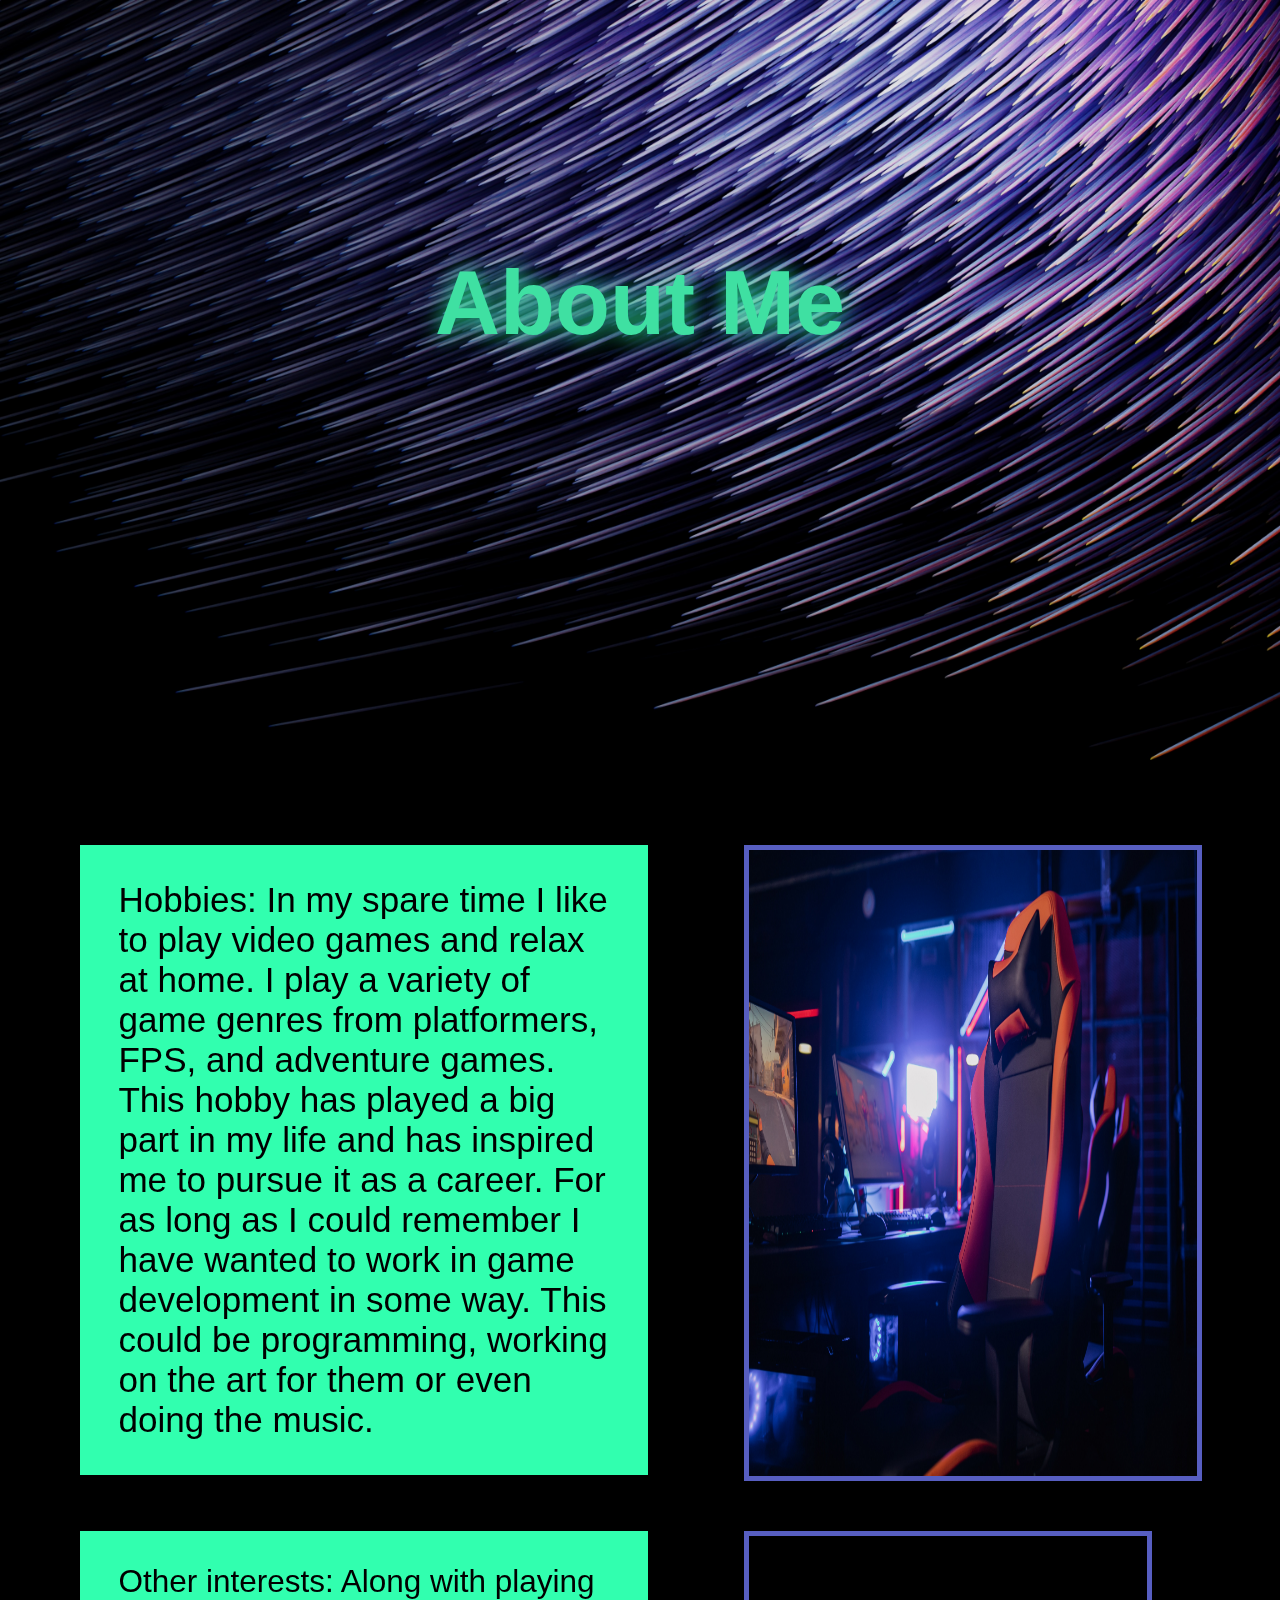
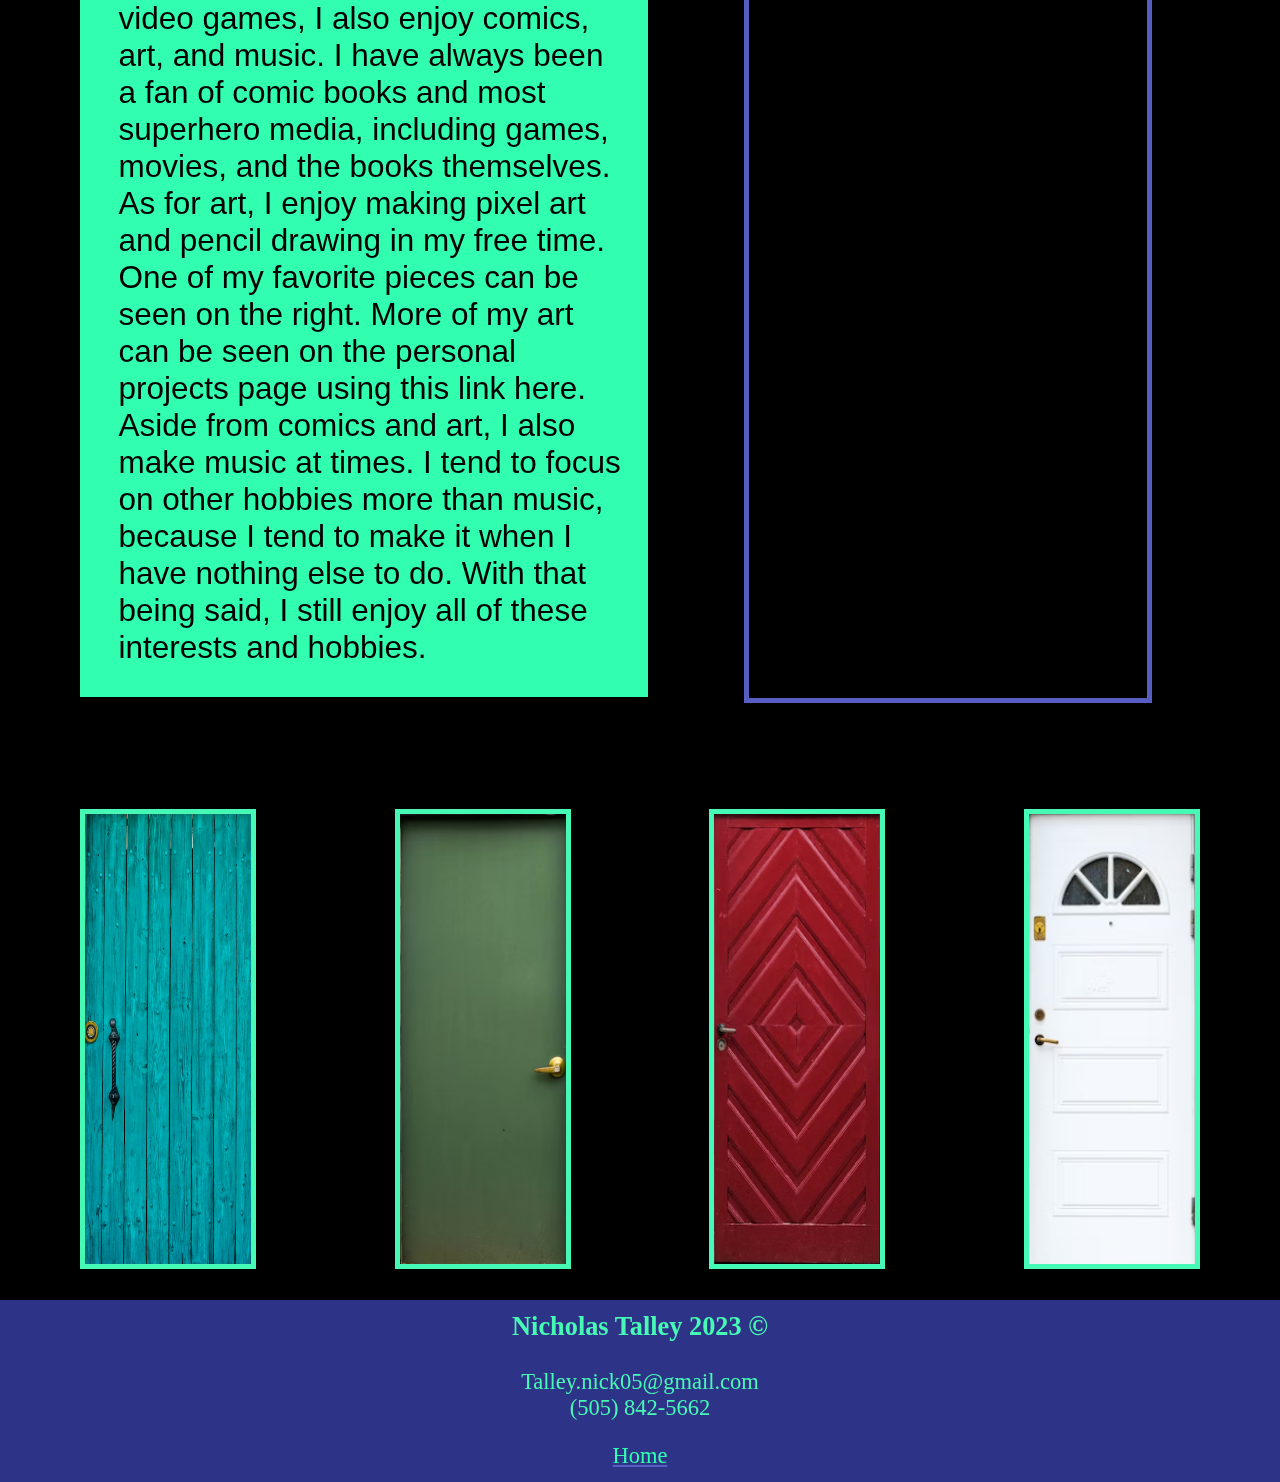
==== commit 42096e56: "fixed a small typo in footers" ====
--- a/about.html
+++ b/about.html
@@ -79,7 +79,7 @@
       <h3>Nicholas Talley 2023 &copy</h3>
       <p>
         Talley.nick05@gmail.com <br />
-        559-862-9281
+        (505) 842-5662
       </p>
       <a href="index.html">Home</a>
     </footer>
